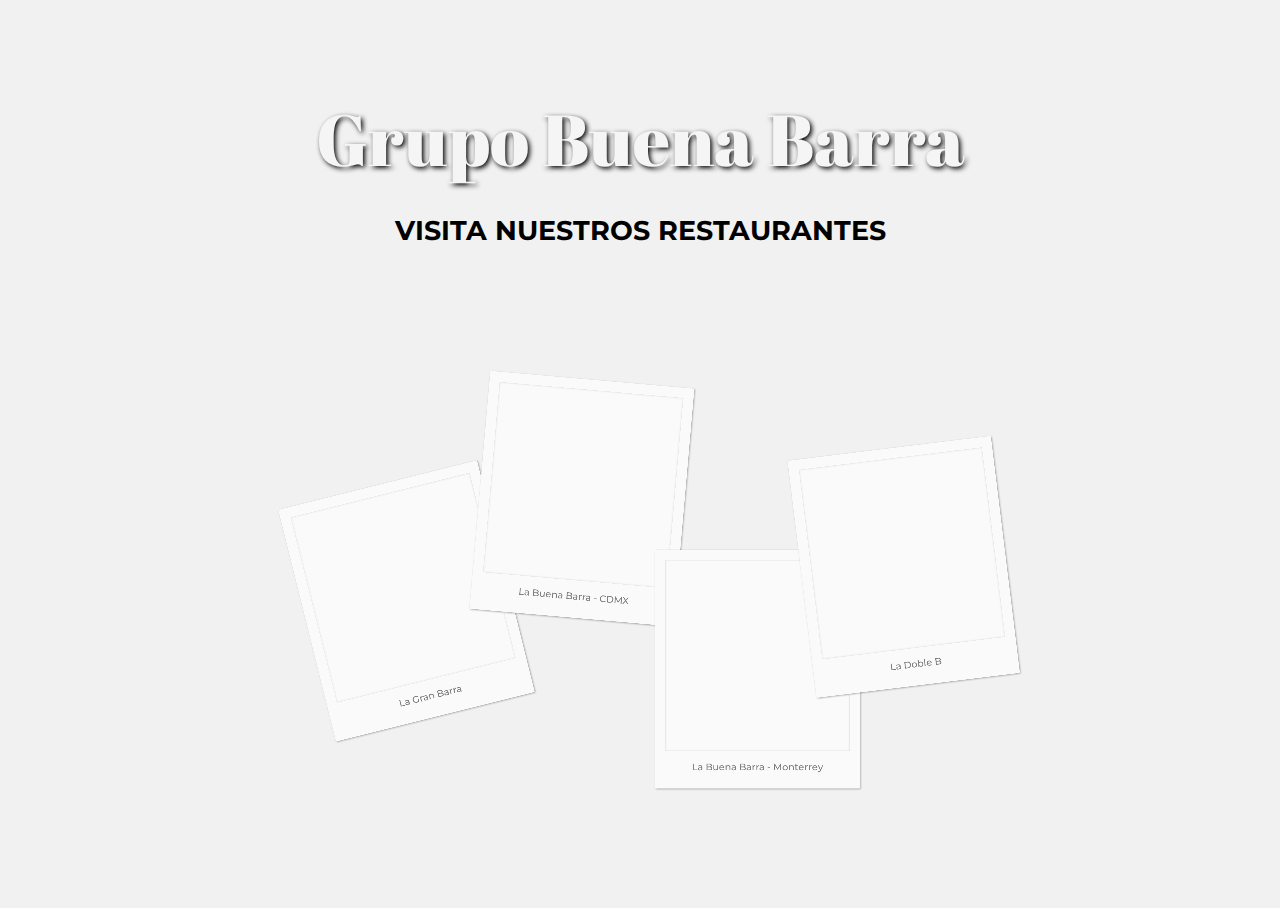
==== index.html @ 1c60e9b4 "Agregados html y css básicos para la landing page y para La Gran Barra" ====
<!DOCTYPE html>
<html lang="en">

<head>
    <meta charset="UTF-8">
    <meta name="viewport" content="width=device-width, initial-scale=1.0">
    <meta http-equiv="X-UA-Compatible" content="ie=edge">
    <title>Document</title>
    <link rel="stylesheet" href="styles/index.css">
</head>

<body>
    <div class="heading-group">
        <h1 class="heading">Grupo Buena Barra</h1>
        <h3 class="subheading">Visita nuestros restaurantes</h3>
    </div>

    <div class="card-container">
        <a href="#">
            <div class="card mty" style="--image: url('../img/bb-mty.jpg');  --caption: 'La Buena Barra - Monterrey'"></div>
        </a>
        <a href="#">
            <div class="card cdmx" style="--image: url('../img/bb-df.jpg'); --caption: 'La Buena Barra - CDMX'"></div>
        </a>
        <a href="#">
            <div class="card granbarra" style="--image: url('../img/gb.jpg');  --caption: 'La Gran Barra'"></div>
        </a>
        <a href="#">
            <div class="card dobleb" style="--image: url('../img/db.jpg');  --caption: 'La Doble B'"></div>
        </a>
    </div>
</body>

</html>
---- styles/index.css ----
@import url("https://fonts.googleapis.com/css?family=Montserrat:400,400i,700");
@import url("https://fonts.googleapis.com/css?family=Abril+Fatface");
html {
  box-sizing: border-box;
  font-family: "Montserrat";
}

*,
*:before,
*:after {
  box-sizing: inherit;
}

html,
body {
  height: 100%;
}

body {
  background-color: #f1f1f1;
  background-image: url("https://images.unsplash.com/32/Mc8kW4x9Q3aRR3RkP5Im_IMG_4417.jpg?ixlib=rb-0.3.5&ixid=eyJhcHBfaWQiOjEyMDd9&s=962fdbcc8d5031658056ef47fded4b7b&auto=format&fit=crop&w=1350&q=80");
  background-size: cover;
  display: flex;
  justify-content: center;
  flex-direction: column;
  align-items: center;
}

.heading-group {
  text-align: center;
}
@media (min-width: 50rem) {
  .heading-group {
    margin-top: 4rem;
    margin-bottom: -3rem;
  }
}

.heading {
  font-family: "Abril Fatface", cursive;
  font-weight: normal;
  margin: 2vmin 3vmin;
  color: whitesmoke;
  text-shadow: 2px 2px 5px black;
  font-size: 2rem;
}
@media (min-width: 24rem) {
  .heading {
    font-size: 2.2rem;
  }
}
@media (min-width: 30rem) {
  .heading {
    font-size: 3rem;
  }
}
@media (min-width: 45rem) {
  .heading {
    font-size: 4.5rem;
  }
}

.subheading {
  text-transform: uppercase;
  font-size: 0.9rem;
}
@media (min-width: 24rem) {
  .subheading {
    font-size: 1rem;
  }
}
@media (min-width: 30rem) {
  .subheading {
    font-size: 1.3rem;
  }
}
@media (min-width: 45rem) {
  .subheading {
    font-size: 1.7rem;
  }
}

.card-container {
  position: relative;
  width: 65vmin;
  height: 80vmin;
}

.card {
  position: absolute;
  top: 0;
  left: 0;
  width: 100%;
  height: 100%;
  background-color: #fafafa;
  border-radius: 2px;
  box-shadow: 2px 2px 5px rgba(17, 17, 17, 0.35);
  transition: -webkit-transform 0.35s ease-out;
  transition: transform 0.35s ease-out;
  transition: transform 0.35s ease-out, -webkit-transform 0.35s ease-out;
  -webkit-transform: translate(var(--x), var(--y)) scale(0.35)
    rotate(var(--angle));
  transform: translate(var(--x), var(--y)) scale(0.35) rotate(var(--angle));
  will-change: transform;
}
.card:hover {
  -webkit-transform: scale(0.8) rotate(0deg);
  transform: scale(0.8) rotate(0deg);
  z-index: 4;
}
.card:hover:before {
  opacity: 1;
}

.cdmx {
  -webkit-transform: translate(0, -25%) scale(0.5) rotateZ(5deg);
  transform: translate(0, -25%) scale(0.5) rotateZ(5deg);
}
@media (min-width: 35rem) {
  .cdmx {
    -webkit-transform: translate(-10%, -10%) scale(0.35) rotateZ(5deg);
    transform: translate(-10%, -10%) scale(0.35) rotateZ(5deg);
    z-index: 1;
  }
}

.granbarra {
  -webkit-transform: translate(-30%, 15%) scale(0.5) rotateZ(-18deg);
  transform: translate(-30%, 15%) scale(0.5) rotateZ(-18deg);
}
@media (min-width: 35rem) {
  .granbarra {
    -webkit-transform: translate(-40%, 5%) scale(0.35) rotateZ(-14deg);
    transform: translate(-40%, 5%) scale(0.35) rotateZ(-14deg);
    z-index: 0;
  }
}

.mty {
  -webkit-transform: translate(20%, 45%) scale(0.5) rotateZ(15deg);
  transform: translate(20%, 45%) scale(0.5) rotateZ(15deg);
}
@media (min-width: 35rem) {
  .mty {
    -webkit-transform: translate(20%, 15%) scale(0.35) rotateZ(0deg);
    transform: translate(20%, 15%) scale(0.35) rotateZ(0deg);
    z-index: 2;
  }
}

.dobleb {
  -webkit-transform: translate(-25%, 75%) scale(0.5) rotateZ(-7deg);
  transform: translate(-25%, 75%) scale(0.5) rotateZ(-7deg);
}
@media (min-width: 35rem) {
  .dobleb {
    -webkit-transform: translate(45%, 0%) scale(0.35) rotateZ(-7deg);
    transform: translate(45%, 0%) scale(0.35) rotateZ(-7deg);
    z-index: 3;
  }
}

.card:before {
  content: "";
  display: block;
  width: 90%;
  height: 80%;
  margin: 5%;
  background: var(--image) center center no-repeat;
  background-size: cover;
  box-shadow: inset 0 0 5px rgba(34, 34, 34, 0.35);
  border-radius: 2px;
  -webkit-filter: sepia(0.2) brightness(0.9) contrast(1.2);
  filter: sepia(0.2) brightness(0.9) contrast(1.2);
  transition: opacity 0.35s ease-out;
  opacity: 0.5;
  will-change: opacity;
}

.card:after {
  display: block;
  content: var(--caption);
  font-weight: 500;
  color: #555;
  font-size: 3vmin;
  opacity: 0.75;
  text-align: center;
}
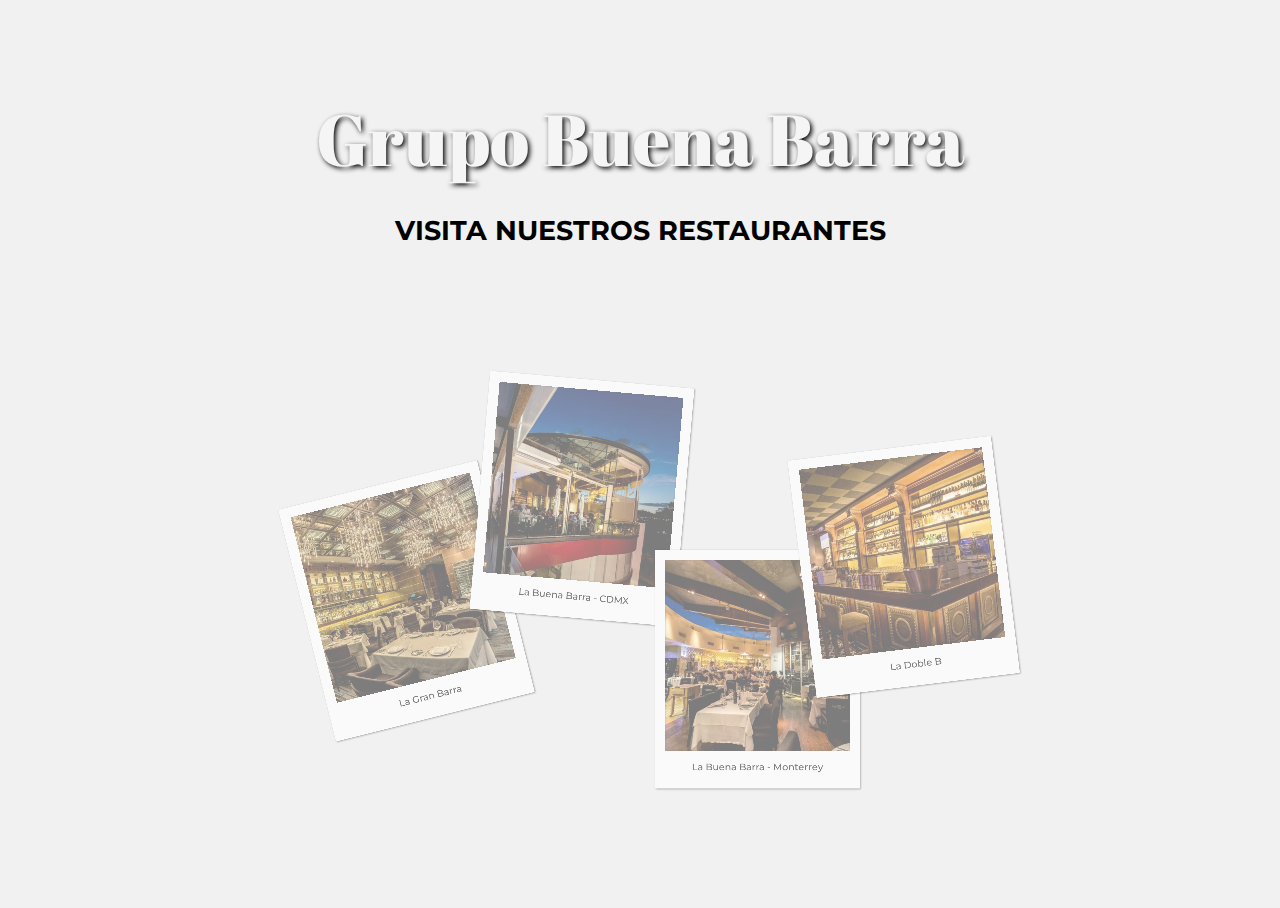
==== commit d4d1c0d4: "url de imagenes de landing page editadas" ====
--- a/index.html
+++ b/index.html
@@ -17,16 +17,16 @@
 
     <div class="card-container">
         <a href="#">
-            <div class="card mty" style="--image: url('../img/bb-mty.jpg');  --caption: 'La Buena Barra - Monterrey'"></div>
+            <div class="card mty" style="--image: url('/img/bb-mty.jpg');  --caption: 'La Buena Barra - Monterrey'"></div>
         </a>
         <a href="#">
-            <div class="card cdmx" style="--image: url('../img/bb-df.jpg'); --caption: 'La Buena Barra - CDMX'"></div>
+            <div class="card cdmx" style="--image: url('/img/bb-df.jpg'); --caption: 'La Buena Barra - CDMX'"></div>
         </a>
         <a href="#">
-            <div class="card granbarra" style="--image: url('../img/gb.jpg');  --caption: 'La Gran Barra'"></div>
+            <div class="card granbarra" style="--image: url('/img/gb.jpg');  --caption: 'La Gran Barra'"></div>
         </a>
         <a href="#">
-            <div class="card dobleb" style="--image: url('../img/db.jpg');  --caption: 'La Doble B'"></div>
+            <div class="card dobleb" style="--image: url('/img/db.jpg');  --caption: 'La Doble B'"></div>
         </a>
     </div>
 </body>
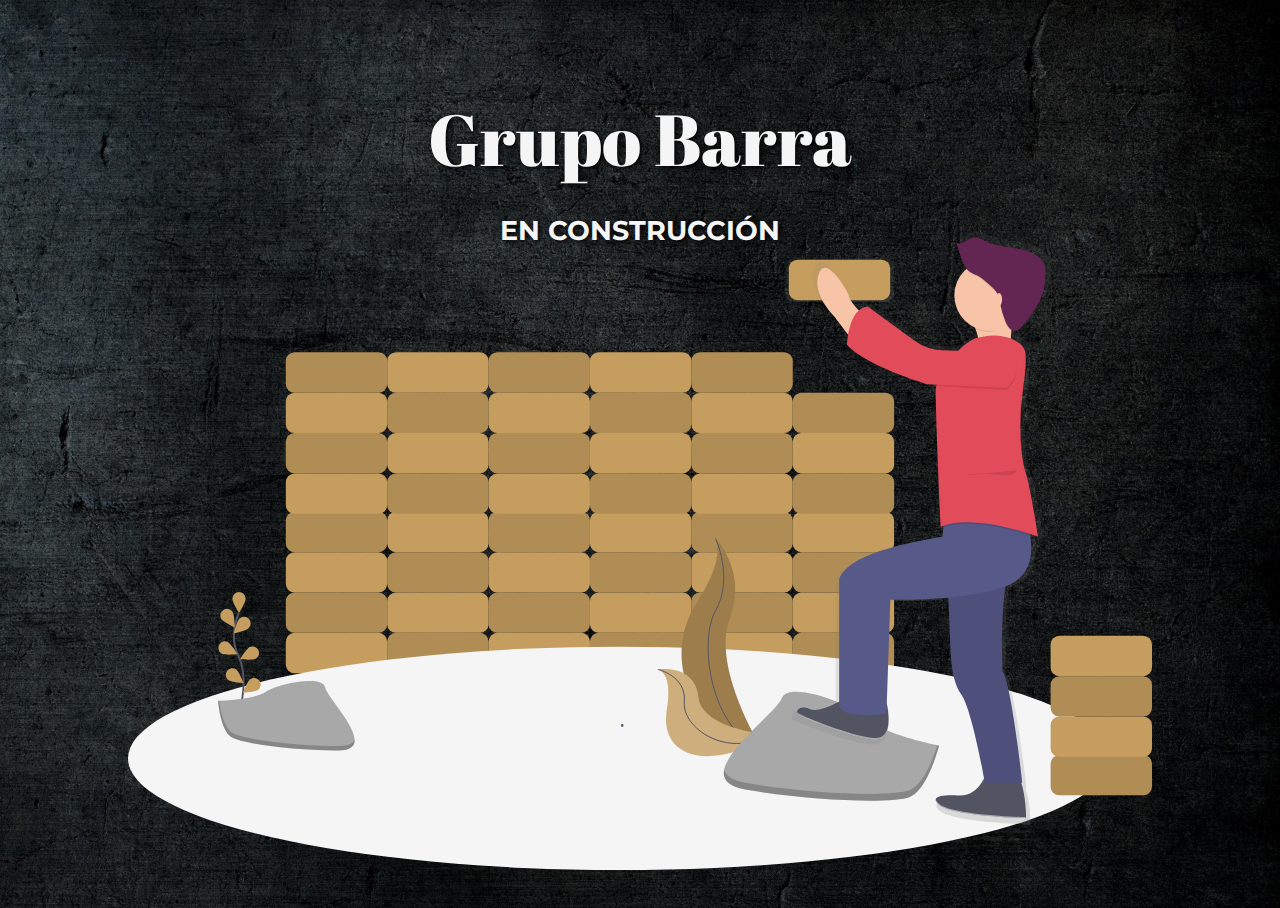
==== commit c21d0c2d: "changed front page and styles on buena barra" ====
--- a/index.html
+++ b/index.html
@@ -11,23 +11,219 @@
 
 <body>
     <div class="heading-group">
-        <h1 class="heading">Grupo Buena Barra</h1>
-        <h3 class="subheading">Visita nuestros restaurantes</h3>
+        <h1 class="heading">Grupo Barra</h1>
+        <h3 class="subheading">en construcción</h3>
     </div>
 
     <div class="card-container">
-        <a href="#">
-            <div class="card mty" style="--image: url('/img/bb-mty.jpg');  --caption: 'La Buena Barra - Monterrey'"></div>
-        </a>
-        <a href="#">
-            <div class="card cdmx" style="--image: url('/img/bb-df.jpg'); --caption: 'La Buena Barra - CDMX'"></div>
-        </a>
-        <a href="#">
-            <div class="card granbarra" style="--image: url('/img/gb.jpg');  --caption: 'La Gran Barra'"></div>
-        </a>
-        <a href="#">
-            <div class="card dobleb" style="--image: url('/img/db.jpg');  --caption: 'La Doble B'"></div>
-        </a>
+        <svg id="55370fff-d7e2-4a7c-8080-55f1e259b78c" data-name="Layer 1" xmlns="http://www.w3.org/2000/svg" xmlns:xlink="http://www.w3.org/1999/xlink"
+            width="1040.32" height="649.16" viewBox="0 0 1040.32 649.16">
+            <defs>
+                <linearGradient id="e2bf1f7d-47c1-4d5e-a8e7-eb090eb66cd5" x1="722.82" y1="71.75" x2="722.82" y2="27.57" gradientUnits="userSpaceOnUse">
+                    <stop offset="0" stop-color="gray" stop-opacity="0.25" />
+                    <stop offset="0.54" stop-color="gray" stop-opacity="0.12" />
+                    <stop offset="1" stop-color="gray" stop-opacity="0.1" />
+                </linearGradient>
+                <linearGradient id="a3595478-8223-4729-894e-2a36a16c8458" x1="885.66" y1="728.42" x2="885.66" y2="125.42" xlink:href="#e2bf1f7d-47c1-4d5e-a8e7-eb090eb66cd5"
+                />
+            </defs>
+            <title>building_blocks</title>
+            <rect x="160.32" y="408.16" width="103" height="41" rx="8.84" ry="8.84" fill="#c59d5f" />
+            <rect x="263.32" y="408.16" width="103" height="41" rx="8.84" ry="8.84" fill="#c59d5f" />
+            <rect x="263.32" y="408.16" width="103" height="41" rx="8.84" ry="8.84" opacity="0.1" />
+            <rect x="366.32" y="408.16" width="103" height="41" rx="8.84" ry="8.84" fill="#c59d5f" />
+            <rect x="469.32" y="408.16" width="103" height="41" rx="8.84" ry="8.84" fill="#c59d5f" />
+            <rect x="469.32" y="408.16" width="103" height="41" rx="8.84" ry="8.84" opacity="0.1" />
+            <rect x="572.32" y="408.16" width="103" height="41" rx="8.84" ry="8.84" fill="#c59d5f" />
+            <rect x="675.32" y="408.16" width="103" height="41" rx="8.84" ry="8.84" fill="#c59d5f" />
+            <rect x="675.32" y="408.16" width="103" height="41" rx="8.84" ry="8.84" opacity="0.1" />
+            <rect x="755.16" y="492.58" width="103" height="41" rx="8.84" ry="8.84" transform="translate(1533.48 900.74) rotate(-180)"
+                fill="#c59d5f" />
+            <rect x="652.16" y="492.58" width="103" height="41" rx="8.84" ry="8.84" transform="translate(1327.48 900.74) rotate(-180)"
+                fill="#c59d5f" />
+            <rect x="652.16" y="492.58" width="103" height="41" rx="8.84" ry="8.84" transform="translate(1327.48 900.74) rotate(-180)"
+                opacity="0.1" />
+            <rect x="549.16" y="492.58" width="103" height="41" rx="8.84" ry="8.84" transform="translate(1121.48 900.74) rotate(-180)"
+                fill="#c59d5f" />
+            <rect x="446.16" y="492.58" width="103" height="41" rx="8.84" ry="8.84" transform="translate(915.48 900.74) rotate(-180)"
+                fill="#c59d5f" />
+            <rect x="446.16" y="492.58" width="103" height="41" rx="8.84" ry="8.84" transform="translate(915.48 900.74) rotate(-180)"
+                opacity="0.1" />
+            <rect x="343.16" y="492.58" width="103" height="41" rx="8.84" ry="8.84" transform="translate(709.48 900.74) rotate(-180)"
+                fill="#c59d5f" />
+            <rect x="240.16" y="492.58" width="103" height="41" rx="8.84" ry="8.84" transform="translate(503.48 900.74) rotate(-180)"
+                fill="#c59d5f" />
+            <rect x="240.16" y="492.58" width="103" height="41" rx="8.84" ry="8.84" transform="translate(503.48 900.74) rotate(-180)"
+                opacity="0.1" />
+            <rect x="160.32" y="326.16" width="103" height="41" rx="8.84" ry="8.84" fill="#c59d5f" />
+            <rect x="263.32" y="326.16" width="103" height="41" rx="8.84" ry="8.84" fill="#c59d5f" />
+            <rect x="263.32" y="326.16" width="103" height="41" rx="8.84" ry="8.84" opacity="0.1" />
+            <rect x="366.32" y="326.16" width="103" height="41" rx="8.84" ry="8.84" fill="#c59d5f" />
+            <rect x="469.32" y="326.16" width="103" height="41" rx="8.84" ry="8.84" fill="#c59d5f" />
+            <rect x="469.32" y="326.16" width="103" height="41" rx="8.84" ry="8.84" opacity="0.1" />
+            <rect x="572.32" y="326.16" width="103" height="41" rx="8.84" ry="8.84" fill="#c59d5f" />
+            <rect x="675.32" y="326.16" width="103" height="41" rx="8.84" ry="8.84" fill="#c59d5f" />
+            <rect x="675.32" y="326.16" width="103" height="41" rx="8.84" ry="8.84" opacity="0.1" />
+            <rect x="755.16" y="410.58" width="103" height="41" rx="8.84" ry="8.84" transform="translate(1533.48 736.74) rotate(-180)"
+                fill="#c59d5f" />
+            <rect x="652.16" y="410.58" width="103" height="41" rx="8.84" ry="8.84" transform="translate(1327.48 736.74) rotate(-180)"
+                fill="#c59d5f" />
+            <rect x="652.16" y="410.58" width="103" height="41" rx="8.84" ry="8.84" transform="translate(1327.48 736.74) rotate(-180)"
+                opacity="0.1" />
+            <rect x="549.16" y="410.58" width="103" height="41" rx="8.84" ry="8.84" transform="translate(1121.48 736.74) rotate(-180)"
+                fill="#c59d5f" />
+            <rect x="446.16" y="410.58" width="103" height="41" rx="8.84" ry="8.84" transform="translate(915.48 736.74) rotate(-180)"
+                fill="#c59d5f" />
+            <rect x="446.16" y="410.58" width="103" height="41" rx="8.84" ry="8.84" transform="translate(915.48 736.74) rotate(-180)"
+                opacity="0.1" />
+            <rect x="343.16" y="410.58" width="103" height="41" rx="8.84" ry="8.84" transform="translate(709.48 736.74) rotate(-180)"
+                fill="#c59d5f" />
+            <rect x="240.16" y="410.58" width="103" height="41" rx="8.84" ry="8.84" transform="translate(503.48 736.74) rotate(-180)"
+                fill="#c59d5f" />
+            <rect x="240.16" y="410.58" width="103" height="41" rx="8.84" ry="8.84" transform="translate(503.48 736.74) rotate(-180)"
+                opacity="0.1" />
+            <rect x="160.32" y="246.16" width="103" height="41" rx="8.84" ry="8.84" fill="#c59d5f" />
+            <rect x="263.32" y="246.16" width="103" height="41" rx="8.84" ry="8.84" fill="#c59d5f" />
+            <rect x="263.32" y="246.16" width="103" height="41" rx="8.84" ry="8.84" opacity="0.1" />
+            <rect x="366.32" y="246.16" width="103" height="41" rx="8.84" ry="8.84" fill="#c59d5f" />
+            <rect x="469.32" y="246.16" width="103" height="41" rx="8.84" ry="8.84" fill="#c59d5f" />
+            <rect x="469.32" y="246.16" width="103" height="41" rx="8.84" ry="8.84" opacity="0.1" />
+            <rect x="572.32" y="246.16" width="103" height="41" rx="8.84" ry="8.84" fill="#c59d5f" />
+            <rect x="675.32" y="246.16" width="103" height="41" rx="8.84" ry="8.84" fill="#c59d5f" />
+            <rect x="675.32" y="246.16" width="103" height="41" rx="8.84" ry="8.84" opacity="0.1" />
+            <rect x="755.16" y="330.58" width="103" height="41" rx="8.84" ry="8.84" transform="translate(1533.48 576.74) rotate(-180)"
+                fill="#c59d5f" />
+            <rect x="652.16" y="330.58" width="103" height="41" rx="8.84" ry="8.84" transform="translate(1327.48 576.74) rotate(-180)"
+                fill="#c59d5f" />
+            <rect x="652.16" y="330.58" width="103" height="41" rx="8.84" ry="8.84" transform="translate(1327.48 576.74) rotate(-180)"
+                opacity="0.1" />
+            <rect x="549.16" y="330.58" width="103" height="41" rx="8.84" ry="8.84" transform="translate(1121.48 576.74) rotate(-180)"
+                fill="#c59d5f" />
+            <rect x="446.16" y="330.58" width="103" height="41" rx="8.84" ry="8.84" transform="translate(915.48 576.74) rotate(-180)"
+                fill="#c59d5f" />
+            <rect x="446.16" y="330.58" width="103" height="41" rx="8.84" ry="8.84" transform="translate(915.48 576.74) rotate(-180)"
+                opacity="0.1" />
+            <rect x="343.16" y="330.58" width="103" height="41" rx="8.84" ry="8.84" transform="translate(709.48 576.74) rotate(-180)"
+                fill="#c59d5f" />
+            <rect x="240.16" y="330.58" width="103" height="41" rx="8.84" ry="8.84" transform="translate(503.48 576.74) rotate(-180)"
+                fill="#c59d5f" />
+            <rect x="240.16" y="330.58" width="103" height="41" rx="8.84" ry="8.84" transform="translate(503.48 576.74) rotate(-180)"
+                opacity="0.1" />
+            <rect x="160.32" y="164.16" width="103" height="41" rx="8.84" ry="8.84" fill="#c59d5f" />
+            <rect x="263.32" y="164.16" width="103" height="41" rx="8.84" ry="8.84" fill="#c59d5f" />
+            <rect x="263.32" y="164.16" width="103" height="41" rx="8.84" ry="8.84" opacity="0.1" />
+            <rect x="366.32" y="164.16" width="103" height="41" rx="8.84" ry="8.84" fill="#c59d5f" />
+            <rect x="469.32" y="164.16" width="103" height="41" rx="8.84" ry="8.84" fill="#c59d5f" />
+            <rect x="469.32" y="164.16" width="103" height="41" rx="8.84" ry="8.84" opacity="0.1" />
+            <rect x="572.32" y="164.16" width="103" height="41" rx="8.84" ry="8.84" fill="#c59d5f" />
+            <rect x="675.32" y="164.16" width="103" height="41" rx="8.84" ry="8.84" fill="#c59d5f" />
+            <rect x="675.32" y="164.16" width="103" height="41" rx="8.84" ry="8.84" opacity="0.1" />
+            <rect x="667.32" y="27.57" width="111" height="44.18" rx="8.84" ry="8.84" fill="url(#e2bf1f7d-47c1-4d5e-a8e7-eb090eb66cd5)"
+            />
+            <rect x="751.16" y="154.58" width="103" height="41" rx="8.84" ry="8.84" transform="translate(1525.48 224.74) rotate(-180)"
+                fill="#c59d5f" />
+            <rect x="652.16" y="248.58" width="103" height="41" rx="8.84" ry="8.84" transform="translate(1327.48 412.74) rotate(-180)"
+                fill="#c59d5f" />
+            <rect x="652.16" y="248.58" width="103" height="41" rx="8.84" ry="8.84" transform="translate(1327.48 412.74) rotate(-180)"
+                opacity="0.1" />
+            <rect x="549.16" y="248.58" width="103" height="41" rx="8.84" ry="8.84" transform="translate(1121.48 412.74) rotate(-180)"
+                fill="#c59d5f" />
+            <rect x="446.16" y="248.58" width="103" height="41" rx="8.84" ry="8.84" transform="translate(915.48 412.74) rotate(-180)"
+                fill="#c59d5f" />
+            <rect x="446.16" y="248.58" width="103" height="41" rx="8.84" ry="8.84" transform="translate(915.48 412.74) rotate(-180)"
+                opacity="0.1" />
+            <rect x="343.16" y="248.58" width="103" height="41" rx="8.84" ry="8.84" transform="translate(709.48 412.74) rotate(-180)"
+                fill="#c59d5f" />
+            <rect x="240.16" y="248.58" width="103" height="41" rx="8.84" ry="8.84" transform="translate(503.48 412.74) rotate(-180)"
+                fill="#c59d5f" />
+            <rect x="240.16" y="248.58" width="103" height="41" rx="8.84" ry="8.84" transform="translate(503.48 412.74) rotate(-180)"
+                opacity="0.1" />
+            <ellipse cx="499" cy="535.66" rx="499" ry="113.5" fill="#f5f5f5" />
+            <path d="M193.79,610.14s9-30.41-1.68-52.8a48,48,0,0,1-3.89-30.14,80.79,80.79,0,0,1,4.27-14.15" transform="translate(-79.84 -125.42)"
+                fill="none" stroke="#535461" stroke-miterlimit="10" stroke-width="2" />
+            <path d="M185.87,498.91c0,3.73,6.75,14.54,6.75,14.54s6.75-10.81,6.75-14.54a6.75,6.75,0,0,0-13.5,0Z" transform="translate(-79.84 -125.42)"
+                fill="#c59d5f" />
+            <path d="M174.71,519.56c2,3.13,13.57,8.53,13.57,8.53s-.21-12.74-2.24-15.87a6.75,6.75,0,0,0-11.33,7.34Z" transform="translate(-79.84 -125.42)"
+                fill="#c59d5f" />
+            <path d="M175.2,554.84c3.33,1.68,16,.52,16,.52s-6.61-10.89-9.94-12.57a6.75,6.75,0,0,0-6.08,12.05Z" transform="translate(-79.84 -125.42)"
+                fill="#c59d5f" />
+            <path d="M181.58,581.45c3,2.22,15.7,3.22,15.7,3.22s-4.68-11.85-7.67-14.07a6.75,6.75,0,0,0-8,10.85Z" transform="translate(-79.84 -125.42)"
+                fill="#c59d5f" />
+            <path d="M202.45,528.81c-2.67,2.6-15.13,5.29-15.13,5.29s3.05-12.37,5.72-15a6.75,6.75,0,1,1,9.41,9.68Z" transform="translate(-79.84 -125.42)"
+                fill="#c59d5f" />
+            <path d="M209.52,560c-3.33,1.68-16,.52-16,.52s6.61-10.89,9.94-12.57A6.75,6.75,0,0,1,209.52,560Z" transform="translate(-79.84 -125.42)"
+                fill="#c59d5f" />
+            <path d="M212.22,591.32c-3,2.22-15.7,3.22-15.7,3.22s4.68-11.85,7.67-14.07a6.75,6.75,0,0,1,8,10.85Z" transform="translate(-79.84 -125.42)"
+                fill="#c59d5f" />
+            <path d="M676.82,437.8s32.89,32.89,14.32,81.69,31.83,130,31.83,130-.54-.08-1.54-.26C653.88,637.26,620.32,560,657.88,502.62,671.84,481.28,683.31,456.26,676.82,437.8Z"
+                transform="translate(-79.84 -125.42)" fill="#c59d5f" />
+            <path d="M676.82,437.8s32.89,32.89,14.32,81.69,31.83,130,31.83,130-.54-.08-1.54-.26C653.88,637.26,620.32,560,657.88,502.62,671.84,481.28,683.31,456.26,676.82,437.8Z"
+                transform="translate(-79.84 -125.42)" opacity="0.2" />
+            <path d="M676.82,437.8s18.57,40.31,0,73.2S673.64,636.18,723,649.44" transform="translate(-79.84 -125.42)" fill="none" stroke="#535461"
+                stroke-miterlimit="10" />
+            <path d="M618.25,570.81s37.53-6,40.95,27.66,72.16,38.29,72.16,38.29l-1.29.86c-56.76,37.26-111,23.73-102.84-25.74C630.27,593.49,630,575,618.25,570.81Z"
+                transform="translate(-79.84 -125.42)" fill="#c59d5f" />
+            <path d="M618.25,570.81s37.53-6,40.95,27.66,72.16,38.29,72.16,38.29l-1.29.86c-56.76,37.26-111,23.73-102.84-25.74C630.27,593.49,630,575,618.25,570.81Z"
+                transform="translate(-79.84 -125.42)" fill="#f5f5f5" opacity="0.2" />
+            <path d="M618.25,570.81s29.13,6.39,26.74,32.88,43.26,58.24,86.37,33.07" transform="translate(-79.84 -125.42)" fill="none"
+                stroke="#535461" stroke-miterlimit="10" />
+            <path d="M903.77,648.23s-55.7-11.14-70.56-26-81.7-40.85-89.13-22.28S643.82,681.66,707,692.8s148.54,14.85,167.11,7.43S903.77,648.23,903.77,648.23Z"
+                transform="translate(-79.84 -125.42)" fill="#a8a8a8" />
+            <path d="M707,685.9c63.13,11.14,148.54,14.85,167.11,7.43,14.14-5.66,24-32.83,27.85-45.48l1.86.39s-11.14,44.56-29.71,52-104,3.71-167.11-7.43c-18.22-3.22-23.43-10.77-21.47-20.33C687,678.71,693.39,683.5,707,685.9Z"
+                transform="translate(-79.84 -125.42)" opacity="0.2" />
+            <path d="M1016.47,153.59a16.36,16.36,0,0,0-4.61-6.39c-14.95-13.62-39.12-9.49-57.68-17.82-4.28-1.92-8.66-4.58-13.3-3.85-6.48,1-12.51,8.4-18.16,5.12l.4,1.23-.4-.21,4.16,12.66c1.6,4.86,3.28,9.86,6.38,13.91a36.42,36.42,0,0,0,8.81,60.58c.2.42.39.85.58,1.28l.53.22a42.52,42.52,0,0,1,2.74,8.82c-4.81.67-13.2,6-21.44,13.84L908,242.43a53.94,53.94,0,0,1-29.64-10.08L829,196.9a16.51,16.51,0,0,0-9.45,4.18c-6.12-6.38-11.32-13-10.88-17,0,0-22.94-42.93-31.28-21.47s15.64,44,15.64,44l15.21,19.71a82.91,82.91,0,0,0-1.14,10.45c18.77,21.47,84.45,40.89,84.45,40.89l10.24.5.06.5a34.87,34.87,0,0,0-.92,8.2c0,.4,0,.81,0,1.23s0,.55,0,.82c.52,34.24,5.21,139,5.21,139,.91-.41,1.86-.78,2.82-1.13l-.73,9.31s-43.79,6.13-76.11,18.4-33.36,26.58-33.36,26.58V607.33c-9.23,4.74-23.8,11-31.28,7.63-8.12-3.62-12.57-.58-13.38,2.59h0a4,4,0,0,0,0,1.91v0a3.42,3.42,0,0,0,.31.81l0,.06a3.25,3.25,0,0,0,.55.72c3.13,3.07,70.9,29.64,86.54,25.55a10.81,10.81,0,0,0,1.42-.48c.15-.06.28-.14.43-.21s.58-.27.85-.43.31-.21.46-.31.47-.31.69-.48.29-.26.43-.39.41-.35.59-.55.26-.3.39-.45.36-.4.52-.62.22-.33.34-.49.32-.46.46-.7.19-.34.28-.52.28-.51.41-.78.16-.35.23-.53.25-.57.36-.86.12-.35.19-.53.22-.63.31-1c0-.17.09-.34.14-.51.09-.35.19-.69.27-1,0-.16.07-.32.1-.48.08-.38.16-.76.22-1.14,0-.14,0-.29.07-.43.07-.41.13-.83.18-1.24l0-.36c.05-.45.1-.9.14-1.35l0-.28q.06-.73.09-1.46v-.2q0-.78,0-1.56v-.1a85.59,85.59,0,0,0-2-18.13h0L853,501.5a586.59,586.59,0,0,0,61.36-2.26l2.24,51.32s0,33.73,11.47,49.06c9.82,13.12,21.16,71.15,24.22,87.62-4.21,8-12.27,18-26.31,17.66,0,0-26.41-2.28-24.92,5h0a3.74,3.74,0,0,0,.17.56l0,0a5.16,5.16,0,0,0,.29.61l0,0c.11.19.23.38.37.58l.08.12c.15.21.32.43.51.66l0,.05c.18.21.37.42.58.63l.18.18c.24.24.48.48.76.73,13.55,12.27,92.79,14.31,92.79,14.31v-.28c0-.08,0-.18,0-.29v0c0-3.55-.52-22.17-5.26-36.19h1.1s-11.47-103.24-20.85-115.5c0,0-2.49-54.44,3.13-88.55l1-.38c26.28-9.82,28.15-34,25.44-51.76,5,1.6,7.92,2.69,7.92,2.69s-.09-.77-.26-2.14l.26.1s-.5-3.25-1.33-8.31c-1.88-13.93-5.52-38.27-9.4-49.76-.63-2.53-1.23-4.69-1.78-6.32a108.06,108.06,0,0,1-4.59-21.23,251.65,251.65,0,0,1-1.61-28.16,270.27,270.27,0,0,1,2.88-37.56c1.59-10.86,3-23.22,2.9-31.85a42.47,42.47,0,0,0-.63-9c-1.39-6.37-7.54-10.51-13.93-13.15-.41-.17-.83-.31-1.25-.47.16-2.41.36-5.15.62-8a6.87,6.87,0,0,0,5.31,1.08c2.75-.6,4.72-2.89,6.47-5,9.24-11.35,18.73-23.18,22.28-37.28a80.54,80.54,0,0,0,2-19.2q0-.53,0-1.06A20.88,20.88,0,0,0,1016.47,153.59Z"
+                transform="translate(-79.84 -125.42)" fill="url(#a3595478-8223-4729-894e-2a36a16c8458)" />
+            <path d="M932.34,208.92s14,21,11,31,33,4,33,4,1-39,8-48S932.34,208.92,932.34,208.92Z" transform="translate(-79.84 -125.42)"
+                fill="#f7c4a7" />
+            <path d="M839.84,222.42s-29-24-28-33c0,0-22-42-30-21s15,43,15,43l28,37Z" transform="translate(-79.84 -125.42)" fill="#f7c4a7"
+            />
+            <path d="M810.34,598.92s-27,17-38,12-15,3-12,6,68,29,83,25,7.37-36.76,7.37-36.76Z" transform="translate(-79.84 -125.42)"
+                fill="#535461" />
+            <path d="M953.34,671.92s-6.5,27.5-29,27c0,0-34-3-21,9s89,14,89,14,0-41-14-50S953.34,671.92,953.34,671.92Z" transform="translate(-79.84 -125.42)"
+                fill="#535461" />
+            <path d="M912.34,477.92l3,70s0,33,11,48,24,90,24,90h38s-11-101-20-113c0,0-4-89,10-109Z" transform="translate(-79.84 -125.42)"
+                fill="#575988" />
+            <path d="M912.34,477.92l3,70s0,33,11,48,24,90,24,90h38s-11-101-20-113c0,0-4-89,10-109Z" transform="translate(-79.84 -125.42)"
+                opacity="0.1" />
+            <path d="M991.34,414.92s23,55-19,71-118,14-118,14l-4,116s-47,6-48-9v-127s1-14,32-26,73-18,73-18l2-26Z" transform="translate(-79.84 -125.42)"
+                fill="#575988" />
+            <path d="M954.49,233.73a47.85,47.85,0,0,1,23.5,3.32c6.13,2.58,12,6.63,13.36,12.86,1.58,7.38-.17,23.93-2.18,37.94a261.28,261.28,0,0,0-1.22,66.29c1,9.19,2.45,17.2,4.4,20.77,6,11,12,63,12,63s-66-25-99-10c0,0-4.5-102.5-5-136-.39-25.94,32.5-55.5,43.5-56.5C950.29,234.83,948.08,234.4,954.49,233.73Z"
+                transform="translate(-79.84 -125.42)" opacity="0.1" />
+            <path d="M954.49,231.73a47.85,47.85,0,0,1,23.5,3.32c6.13,2.58,12,6.63,13.36,12.86,1.58,7.38-.17,23.93-2.18,37.94a261.28,261.28,0,0,0-1.22,66.29,107.53,107.53,0,0,0,4.4,20.77c4.5,13.5,12,63,12,63s-66-25-99-10c0,0-4.5-102.5-5-136-.39-25.94,32.5-55.5,43.5-56.5C950.29,232.83,948.08,232.4,954.49,231.73Z"
+                transform="translate(-79.84 -125.42)" fill="#e14b5a" />
+            <path d="M972.34,286.92l-71-4s-4.52-34.81,5.73-34.45l70.27,2.45S992.34,268.92,972.34,286.92Z" transform="translate(-79.84 -125.42)"
+                opacity="0.1" />
+            <path d="M972.34,284.92l-81-4s-63-19-81-40c0,0,1-37,21-39l47.31,34.69a51.08,51.08,0,0,0,28.42,9.86l70.27,2.45S992.34,266.92,972.34,284.92Z"
+                transform="translate(-79.84 -125.42)" fill="#e14b5a" />
+            <path d="M975.84,213.42c1.19-9.48,5.49-12.63,8.5-16.5,7-9-52,13-52,13a106.08,106.08,0,0,1,8,14.71,35.85,35.85,0,0,0,15,3.29C964,227.92,969.62,218.55,975.84,213.42Z"
+                transform="translate(-79.84 -125.42)" opacity="0.1" />
+            <circle cx="875.5" cy="65.5" r="36" fill="#f7c4a7" />
+            <path d="M932.61,165.69c-3.83-4.19-5.68-9.77-7.42-15.18l-4-12.39c5.42,3.2,11.2-4,17.42-5,4.45-.71,8.66,1.89,12.76,3.76,17.8,8.14,41,4.1,55.32,17.43a16,16,0,0,1,4.42,6.25,20.91,20.91,0,0,1,.8,7,80.32,80.32,0,0,1-1.87,18.78c-3.4,13.79-12.5,25.37-21.37,36.47-1.68,2.11-3.57,4.35-6.21,4.94-5.15,1.15-9.13-4.41-11.12-9.29a98.9,98.9,0,0,1-5.8-20.07c-.52-2.91-.93-5.91-2.38-8.48-3.1-5.49-10.74-10.69-15.38-14.95S936.87,170.34,932.61,165.69Z"
+                transform="translate(-79.84 -125.42)" opacity="0.1" />
+            <path d="M932.61,164.69c-3.83-4.19-5.68-9.77-7.42-15.18l-4-12.39c5.42,3.2,11.2-4,17.42-5,4.45-.71,8.66,1.89,12.76,3.76,17.8,8.14,41,4.1,55.32,17.43a16,16,0,0,1,4.42,6.25,20.91,20.91,0,0,1,.8,7,80.32,80.32,0,0,1-1.87,18.78c-3.4,13.79-12.5,25.37-21.37,36.47-1.68,2.11-3.57,4.35-6.21,4.94-5.15,1.15-9.13-4.41-11.12-9.29a98.9,98.9,0,0,1-5.8-20.07c-.52-2.91-.93-5.91-2.38-8.48-3.1-5.49-10.74-10.69-15.38-14.95S936.87,169.34,932.61,164.69Z"
+                transform="translate(-79.84 -125.42)" fill="#632652" />
+            <ellipse cx="885" cy="69.5" rx="3" ry="6.5" fill="#f7c4a7" />
+            <path d="M982.84,368.42s-2,6-12,5-39-3-39,0" transform="translate(-79.84 -125.42)" opacity="0.1" />
+            <path d="M903.34,706.92c-1.8-1.66-2.7-3-2.91-4.17-.26,1.3.54,3,2.91,5.17,13,12,89,14,89,14s0-.35,0-1C991.85,720.91,916.3,718.88,903.34,706.92Z"
+                transform="translate(-79.84 -125.42)" fill="#fff" opacity="0.5" />
+            <path d="M843.34,639.92c-15,4-80-22-83-25a3.25,3.25,0,0,1-.83-1.46,3.6,3.6,0,0,0,.83,3.46c3,3,68,29,83,25,7.72-2.06,9.44-11.73,9.3-20.64C852.49,629.58,850.48,638,843.34,639.92Z"
+                transform="translate(-79.84 -125.42)" fill="#fff" opacity="0.5" />
+            <path d="M581.93,629.16a1.5,1.5,0,0,0,0-3,1.5,1.5,0,0,0,0,3Z" transform="translate(-79.84 -125.42)" fill="#67647e" />
+            <path d="M171.33,602.63s37.32-1.15,48.56-9.16,57.4-17.57,60.19-4.73S336.17,652.62,294,653s-97.89-6.56-109.12-13.4S171.33,602.63,171.33,602.63Z"
+                transform="translate(-79.84 -125.42)" fill="#a8a8a8" />
+            <path d="M294.79,648.49c-42.13.34-97.89-6.56-109.12-13.4-8.55-5.21-12-23.89-13.09-32.51l-1.25,0s2.36,30.1,13.59,36.93S251.91,653.3,294,653c12.16-.1,16.36-4.42,16.13-10.83C308.48,646,303.84,648.42,294.79,648.49Z"
+                transform="translate(-79.84 -125.42)" opacity="0.2" />
+            <rect x="1017.16" y="657.58" width="103" height="41" rx="8.84" ry="8.84" transform="translate(2057.48 1230.74) rotate(-180)"
+                fill="#c59d5f" />
+            <rect x="1017.16" y="657.58" width="103" height="41" rx="8.84" ry="8.84" transform="translate(2057.48 1230.74) rotate(-180)"
+                opacity="0.1" />
+            <rect x="937.32" y="493.16" width="103" height="41" rx="8.84" ry="8.84" fill="#c59d5f" />
+            <rect x="1017.16" y="577.58" width="103" height="41" rx="8.84" ry="8.84" transform="translate(2057.48 1070.74) rotate(-180)"
+                fill="#c59d5f" />
+            <rect x="1017.16" y="577.58" width="103" height="41" rx="8.84" ry="8.84" transform="translate(2057.48 1070.74) rotate(-180)"
+                opacity="0.1" />
+            <rect x="937.32" y="411.16" width="103" height="41" rx="8.84" ry="8.84" fill="#c59d5f" />
+        </svg>
     </div>
 </body>
 
--- a/styles/index.css
+++ b/styles/index.css
@@ -18,7 +18,7 @@
 
 body {
   background-color: #f1f1f1;
-  background-image: url("https://images.unsplash.com/32/Mc8kW4x9Q3aRR3RkP5Im_IMG_4417.jpg?ixlib=rb-0.3.5&ixid=eyJhcHBfaWQiOjEyMDd9&s=962fdbcc8d5031658056ef47fded4b7b&auto=format&fit=crop&w=1350&q=80");
+  background-image: url("../img/charcoal.jpg");
   background-size: cover;
   display: flex;
   justify-content: center;
@@ -63,6 +63,8 @@
 .subheading {
   text-transform: uppercase;
   font-size: 0.9rem;
+  color: whitesmoke;
+  text-shadow: 2px 2px 5px black;
 }
 @media (min-width: 24rem) {
   .subheading {
@@ -82,107 +84,10 @@
 
 .card-container {
   position: relative;
-  width: 65vmin;
+  width: 90vw;
   height: 80vmin;
+  padding: 0 5vw;
 }
-
-.card {
-  position: absolute;
-  top: 0;
-  left: 0;
+.card-container svg {
   width: 100%;
-  height: 100%;
-  background-color: #fafafa;
-  border-radius: 2px;
-  box-shadow: 2px 2px 5px rgba(17, 17, 17, 0.35);
-  transition: -webkit-transform 0.35s ease-out;
-  transition: transform 0.35s ease-out;
-  transition: transform 0.35s ease-out, -webkit-transform 0.35s ease-out;
-  -webkit-transform: translate(var(--x), var(--y)) scale(0.35)
-    rotate(var(--angle));
-  transform: translate(var(--x), var(--y)) scale(0.35) rotate(var(--angle));
-  will-change: transform;
 }
-.card:hover {
-  -webkit-transform: scale(0.8) rotate(0deg);
-  transform: scale(0.8) rotate(0deg);
-  z-index: 4;
-}
-.card:hover:before {
-  opacity: 1;
-}
-
-.cdmx {
-  -webkit-transform: translate(0, -25%) scale(0.5) rotateZ(5deg);
-  transform: translate(0, -25%) scale(0.5) rotateZ(5deg);
-}
-@media (min-width: 35rem) {
-  .cdmx {
-    -webkit-transform: translate(-10%, -10%) scale(0.35) rotateZ(5deg);
-    transform: translate(-10%, -10%) scale(0.35) rotateZ(5deg);
-    z-index: 1;
-  }
-}
-
-.granbarra {
-  -webkit-transform: translate(-30%, 15%) scale(0.5) rotateZ(-18deg);
-  transform: translate(-30%, 15%) scale(0.5) rotateZ(-18deg);
-}
-@media (min-width: 35rem) {
-  .granbarra {
-    -webkit-transform: translate(-40%, 5%) scale(0.35) rotateZ(-14deg);
-    transform: translate(-40%, 5%) scale(0.35) rotateZ(-14deg);
-    z-index: 0;
-  }
-}
-
-.mty {
-  -webkit-transform: translate(20%, 45%) scale(0.5) rotateZ(15deg);
-  transform: translate(20%, 45%) scale(0.5) rotateZ(15deg);
-}
-@media (min-width: 35rem) {
-  .mty {
-    -webkit-transform: translate(20%, 15%) scale(0.35) rotateZ(0deg);
-    transform: translate(20%, 15%) scale(0.35) rotateZ(0deg);
-    z-index: 2;
-  }
-}
-
-.dobleb {
-  -webkit-transform: translate(-25%, 75%) scale(0.5) rotateZ(-7deg);
-  transform: translate(-25%, 75%) scale(0.5) rotateZ(-7deg);
-}
-@media (min-width: 35rem) {
-  .dobleb {
-    -webkit-transform: translate(45%, 0%) scale(0.35) rotateZ(-7deg);
-    transform: translate(45%, 0%) scale(0.35) rotateZ(-7deg);
-    z-index: 3;
-  }
-}
-
-.card:before {
-  content: "";
-  display: block;
-  width: 90%;
-  height: 80%;
-  margin: 5%;
-  background: var(--image) center center no-repeat;
-  background-size: cover;
-  box-shadow: inset 0 0 5px rgba(34, 34, 34, 0.35);
-  border-radius: 2px;
-  -webkit-filter: sepia(0.2) brightness(0.9) contrast(1.2);
-  filter: sepia(0.2) brightness(0.9) contrast(1.2);
-  transition: opacity 0.35s ease-out;
-  opacity: 0.5;
-  will-change: opacity;
-}
-
-.card:after {
-  display: block;
-  content: var(--caption);
-  font-weight: 500;
-  color: #555;
-  font-size: 3vmin;
-  opacity: 0.75;
-  text-align: center;
-}
